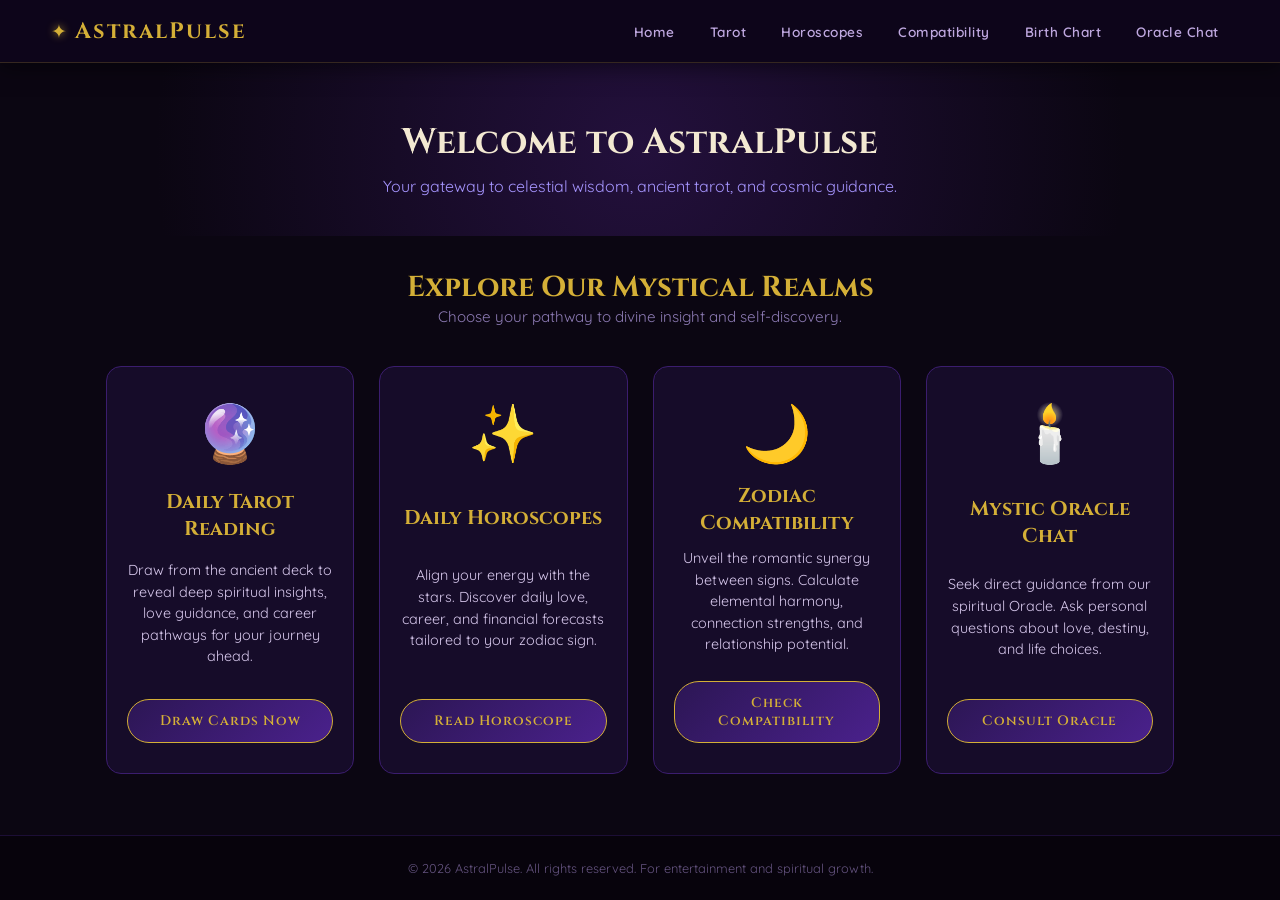
==== index.html @ 4798121c "update" ====
﻿<!DOCTYPE html>
<html lang="en">
<head>
    <meta charset="UTF-8">
    <meta name="viewport" content="width=device-width, initial-scale=1.0">
    <title>AstralPulse - Mystical Tarot, Horoscopes & Oracle Portal</title>
    <link rel="preconnect" href="https://fonts.googleapis.com">
    <link rel="preconnect" href="https://fonts.gstatic.com" crossorigin>
    <link href="https://fonts.googleapis.com/css2?family=Cinzel:wght@400;600;700&family=Quicksand:wght@300;400;600&display=swap" rel="stylesheet">
    <link rel="stylesheet" href="style.css">
</head>
<body>

    <!-- Header & Navigation -->
    <header class="navbar">
        <div class="logo">
            <a href="index.html">
                <span class="logo-symbol">✦</span>
                <h1>AstralPulse</h1>
            </a>
        </div>
        <nav>
            <ul>
                <li><a href="index.html">Home</a></li>
                <li><a href="tarot.html">Tarot</a></li>
                <li><a href="horoscopes.html">Horoscopes</a></li>
                <li><a href="compatibility.html">Compatibility</a></li>
                <li><a href="birthchart.html">Birth Chart</a></li>
                <li><a href="chat.html">Oracle Chat</a></li>
            </ul>
        </nav>
    </header>

    <!-- Main Hero Section -->
    <section class="hero">
        <h2>Welcome to AstralPulse</h2>
        <p>Your gateway to celestial wisdom, ancient tarot, and cosmic guidance.</p>
    </section>

    <!-- Portal Services Features Section -->
    <main class="container">
        <div class="section-title">
            <h2>Explore Our Mystical Realms</h2>
            <p>Choose your pathway to divine insight and self-discovery.</p>
        </div>

        <!-- Features Grid -->
        <div class="features-grid">

            <!-- Feature 1: Tarot -->
            <div class="feature-card">
                <div class="feature-icon">🔮</div>
                <h3>Daily Tarot Reading</h3>
                <p>Draw from the ancient deck to reveal deep spiritual insights, love guidance, and career pathways for your journey ahead.</p>
                <a href="tarot.html" class="cta-button">Draw Cards Now</a>
            </div>

            <!-- Feature 2: Horoscopes -->
            <div class="feature-card">
                <div class="feature-icon">✨</div>
                <h3>Daily Horoscopes</h3>
                <p>Align your energy with the stars. Discover daily love, career, and financial forecasts tailored to your zodiac sign.</p>
                <a href="horoscopes.html" class="cta-button">Read Horoscope</a>
            </div>

            <!-- Feature 3: Compatibility -->
            <div class="feature-card">
                <div class="feature-icon">🌙</div>
                <h3>Zodiac Compatibility</h3>
                <p>Unveil the romantic synergy between signs. Calculate elemental harmony, connection strengths, and relationship potential.</p>
                <a href="compatibility.html" class="cta-button">Check Compatibility</a>
            </div>

            <!-- Feature 4: Mystic Chat -->
            <div class="feature-card">
                <div class="feature-icon">🕯️</div>
                <h3>Mystic Oracle Chat</h3>
                <p>Seek direct guidance from our spiritual Oracle. Ask personal questions about love, destiny, and life choices.</p>
                <a href="chat.html" class="cta-button">Consult Oracle</a>
            </div>

        </div>
    </main>

    <!-- Footer -->
    <footer>
        <p>&copy; 2026 AstralPulse. All rights reserved. For entertainment and spiritual growth.</p>
    </footer>

    <script src="script.js"></script>
</body>
</html>
---- style.css ----
/* ==========================================================================
   AstralPulse - Main Stylesheet (Nihai & Mobil Uyumlu Betik)
   ========================================================================== */

* {
    margin: 0;
    padding: 0;
    box-sizing: border-box;
}

body {
    background: #0b0612;
    color: #e5d9f2;
    font-family: 'Quicksand', sans-serif;
    min-height: 100vh;
    display: flex;
    flex-direction: column;
    overflow-x: hidden;
}

/* 1. Enhanced Navbar & Header */
.navbar {
    display: flex;
    justify-content: space-between;
    align-items: center;
    padding: 1rem 4%;
    background: rgba(14, 6, 28, 0.95);
    border-bottom: 1px solid rgba(212, 175, 55, 0.2);
    position: sticky;
    top: 0;
    z-index: 1000;
    backdrop-filter: blur(12px);
    box-shadow: 0 4px 20px rgba(0, 0, 0, 0.5);
}

.logo a {
    display: flex;
    align-items: center;
    gap: 8px;
    text-decoration: none;
}

.logo-symbol {
    color: #d4af37;
    font-size: 1.2rem;
    text-shadow: 0 0 8px rgba(212, 175, 55, 0.8);
}

.logo h1 {
    font-family: 'Cinzel', serif;
    color: #d4af37;
    font-size: 1.4rem;
    letter-spacing: 2px;
    font-weight: 700;
}

.navbar nav ul {
    display: flex;
    list-style: none;
    gap: 15px;
    align-items: center;
}

.navbar nav a {
    color: #bfa8e0;
    text-decoration: none;
    font-size: 0.85rem;
    font-weight: 600;
    letter-spacing: 0.5px;
    padding: 6px 10px;
    border-radius: 20px;
    transition: all 0.3s ease;
}

    .navbar nav a:hover {
        color: #f3e9d2;
        background: rgba(165, 148, 253, 0.15);
    }

    .navbar nav a.active {
        color: #d4af37;
        background: rgba(212, 175, 55, 0.12);
        border: 1px solid rgba(212, 175, 55, 0.3);
        box-shadow: 0 0 10px rgba(212, 175, 55, 0.2);
    }

/* 2. Hero Section */
.hero {
    text-align: center;
    padding: 3.5rem 1rem 2.5rem 1rem;
    background: radial-gradient(circle at center, #23103c 0%, #0b0612 75%);
}

    .hero h2 {
        font-family: 'Cinzel', serif;
        font-size: 2.2rem;
        color: #f3e9d2;
        margin-bottom: 10px;
    }

    .hero p {
        color: #a594fd;
        font-size: 1rem;
        max-width: 600px;
        margin: 0 auto;
    }

/* 3. Container & Layout */
.container {
    max-width: 1100px;
    margin: 0 auto;
    padding: 2rem 1rem;
    flex: 1;
    width: 100%;
}

.section-title {
    text-align: center;
    margin-bottom: 2.5rem;
    padding: 0 10px;
}

    .section-title h2 {
        font-family: 'Cinzel', serif;
        color: #d4af37;
        font-size: 1.8rem;
    }

    .section-title p {
        color: #8c7ab3;
        font-size: 0.95rem;
    }

/* 4. Homepage Features Grid */
.features-grid {
    display: grid;
    grid-template-columns: repeat(auto-fit, minmax(240px, 1fr));
    gap: 25px;
    margin-top: 1rem;
}

.feature-card {
    background: #160c29;
    border: 1px solid #3b1d6e;
    border-radius: 15px;
    padding: 30px 20px;
    text-align: center;
    display: flex;
    flex-direction: column;
    justify-content: space-between;
    transition: transform 0.3s ease, box-shadow 0.3s ease;
}

    .feature-card:hover {
        transform: translateY(-8px);
        box-shadow: 0 0 25px rgba(212, 175, 55, 0.3);
        border-color: #d4af37;
    }

.feature-icon {
    font-size: 3.5rem;
    margin-bottom: 15px;
}

.feature-card h3 {
    font-family: 'Cinzel', serif;
    color: #d4af37;
    font-size: 1.25rem;
    margin-bottom: 12px;
}

.feature-card p {
    color: #d6c7eb;
    font-size: 0.9rem;
    line-height: 1.5;
    margin-bottom: 25px;
}

.cta-button {
    display: inline-block;
    padding: 12px 20px;
    background: linear-gradient(135deg, #2c1654, #4a218c);
    color: #d4af37;
    text-decoration: none;
    border: 1px solid #d4af37;
    border-radius: 25px;
    font-family: 'Cinzel', serif;
    font-weight: 600;
    font-size: 0.85rem;
    letter-spacing: 1px;
    transition: all 0.3s ease;
    cursor: pointer;
    text-align: center;
}

    .cta-button:hover {
        background: #d4af37;
        color: #0b0612;
        box-shadow: 0 0 15px rgba(212, 175, 55, 0.8);
    }

/* 5. Tarot Deck & Cards */
.tarot-deck {
    display: flex;
    justify-content: center;
    flex-wrap: wrap;
    gap: 30px;
    margin-bottom: 3rem;
}

.tarot-item-wrapper {
    display: flex;
    flex-direction: column;
    align-items: center;
    width: 210px;
}

.tarot-card-container {
    width: 100%;
    height: 350px;
    perspective: 1000px;
    cursor: pointer;
    border-radius: 15px;
    transition: box-shadow 0.4s ease;
}

    .tarot-card-container.selected {
        box-shadow: 0 0 25px 5px rgba(212, 175, 55, 0.7), 0 0 50px 15px rgba(165, 148, 253, 0.4);
    }

.tarot-card {
    width: 100%;
    height: 100%;
    position: relative;
    transform-style: preserve-3d;
    transition: transform 0.8s cubic-bezier(0.175, 0.885, 0.32, 1.275);
    border-radius: 15px;
    box-shadow: 0 10px 25px rgba(0, 0, 0, 0.6);
}

.tarot-card-container.flipped .tarot-card {
    transform: rotateY(180deg);
}

.card-face {
    position: absolute;
    width: 100%;
    height: 100%;
    backface-visibility: hidden;
    border-radius: 15px;
    border: 2px solid #3b1d6e;
    display: flex;
    flex-direction: column;
    align-items: center;
    justify-content: center;
}

.card-back {
    background: linear-gradient(135deg, #180930, #2d1254);
    color: #d4af37;
}

.back-pattern {
    font-size: 3.5rem;
    margin-bottom: 10px;
    text-shadow: 0 0 10px #d4af37;
}

.card-back span {
    font-size: 0.85rem;
    color: #a594fd;
    text-transform: uppercase;
    letter-spacing: 1px;
}

.card-front {
    background: #170d2b;
    color: #f3e9d2;
    transform: rotateY(180deg);
    padding: 15px;
    justify-content: space-between;
}

.card-image-placeholder {
    width: 100%;
    height: 230px;
    background: #251442;
    border-radius: 10px;
    display: flex;
    align-items: center;
    justify-content: center;
    border: 1px solid #3b1d6e;
}

    .card-image-placeholder .symbol {
        font-size: 4rem;
    }

.card-front h3 {
    font-family: 'Cinzel', serif;
    color: #d4af37;
    font-size: 1rem;
    margin-top: 10px;
    text-align: center;
}

.tarot-item-wrapper .card-detail-box {
    display: none;
    width: 100%;
    background: #160c29;
    border: 1px solid #3b1d6e;
    border-radius: 12px;
    padding: 15px;
    margin-top: 15px;
    box-shadow: 0 5px 15px rgba(0,0,0,0.3);
    animation: fadeIn 0.5s ease-in-out;
}

    .tarot-item-wrapper .card-detail-box.active {
        display: block;
    }

.card-detail-box h3 {
    font-family: 'Cinzel', serif;
    color: #d4af37;
    margin-bottom: 10px;
    border-bottom: 1px solid #2c1654;
    padding-bottom: 6px;
    font-size: 1rem;
}

.card-detail-box p {
    line-height: 1.5;
    margin-bottom: 8px;
    font-size: 0.9rem;
    color: #d6c7eb;
}

/* 6. Horoscope Grid & Focus View */
.horoscope-grid {
    display: grid;
    grid-template-columns: repeat(auto-fit, minmax(160px, 1fr));
    gap: 15px;
    justify-content: center;
}

.horoscope-card {
    background: #160c29;
    border: 1px solid #3b1d6e;
    border-radius: 15px;
    padding: 20px 10px;
    text-align: center;
    cursor: pointer;
    transition: all 0.3s ease;
    box-shadow: 0 5px 15px rgba(0,0,0,0.4);
}

    .horoscope-card:hover {
        transform: translateY(-4px);
        border-color: #d4af37;
        box-shadow: 0 0 20px rgba(212, 175, 55, 0.3);
    }

.zodiac-symbol {
    font-size: 2.8rem;
    margin-bottom: 8px;
}

.horoscope-card h3 {
    font-family: 'Cinzel', serif;
    color: #d4af37;
    font-size: 1rem;
    margin-bottom: 4px;
}

.zodiac-date {
    font-size: 0.75rem;
    color: #a594fd;
}

.selected-horoscope-container {
    display: none;
    max-width: 700px;
    margin: 0 auto;
    animation: fadeIn 0.5s ease-in-out;
}

    .selected-horoscope-container.active {
        display: block;
    }

.back-btn {
    margin-bottom: 20px;
    width: 100%;
    max-width: 220px;
}

.horoscope-focus-card {
    background: #160c29;
    border: 2px solid #d4af37;
    border-radius: 15px;
    padding: 20px;
    text-align: center;
    margin-bottom: 25px;
    box-shadow: 0 0 25px rgba(212, 175, 55, 0.4);
}

.horoscope-texts-stack {
    display: flex;
    flex-direction: column;
    gap: 20px;
}

.h-text-box {
    background: #160c29;
    border: 1px solid #3b1d6e;
    border-radius: 12px;
    padding: 18px;
    box-shadow: 0 5px 15px rgba(0,0,0,0.3);
}

    .h-text-box h3 {
        font-family: 'Cinzel', serif;
        color: #d4af37;
        margin-bottom: 10px;
        border-bottom: 1px solid #2c1654;
        padding-bottom: 6px;
        font-size: 1.05rem;
    }

    .h-text-box p {
        line-height: 1.6;
        font-size: 0.95rem;
        color: #d6c7eb;
    }

/* 7. Card & Details Containers */
.card-details-container {
    max-width: 700px;
    margin: 0 auto;
    display: flex;
    flex-direction: column;
    gap: 15px;
}

.card-detail-box {
    display: none;
    background: #160c29;
    border: 1px solid #3b1d6e;
    border-radius: 12px;
    padding: 18px;
    box-shadow: 0 5px 15px rgba(0, 0, 0, 0.3);
    animation: fadeIn 0.5s ease-in-out;
}

    .card-detail-box.active {
        display: block;
    }

    .card-detail-box h3 {
        font-family: 'Cinzel', serif;
        color: #d4af37;
        margin-bottom: 10px;
        border-bottom: 1px solid #2c1654;
        padding-bottom: 6px;
        font-size: 1.05rem;
    }

    .card-detail-box p {
        line-height: 1.6;
        margin-bottom: 8px;
        font-size: 0.9rem;
        color: #d6c7eb;
    }

/* 8. Zodiac Compatibility & Birth Chart Styles */
.compatibility-card {
    max-width: 650px;
    margin: 0 auto;
    background: #160c29;
    border: 1px solid #3b1d6e;
    border-radius: 20px;
    padding: 25px 20px;
    text-align: center;
    box-shadow: 0 10px 30px rgba(0, 0, 0, 0.5);
}

.signs-selection {
    display: flex;
    align-items: center;
    justify-content: space-around;
    gap: 15px;
    margin-bottom: 25px;
    flex-wrap: wrap;
}

.birth-form-grid {
    display: grid;
    grid-template-columns: repeat(auto-fit, minmax(240px, 1fr));
    gap: 15px;
    text-align: left;
}

.select-group {
    display: flex;
    flex-direction: column;
    gap: 8px;
    flex: 1;
    min-width: 140px;
}

    .select-group label {
        font-family: 'Cinzel', serif;
        color: #d4af37;
        font-size: 0.9rem;
    }

    .select-group select, .birth-input {
        background: #23103c;
        color: #f3e9d2;
        border: 1px solid #3b1d6e;
        padding: 12px;
        border-radius: 10px;
        font-size: 0.95rem;
        font-family: 'Quicksand', sans-serif;
        outline: none;
        cursor: pointer;
        width: 100%;
    }

.heart-divider {
    font-size: 1.8rem;
    animation: pulse 1.5s infinite alternate;
}

.calculate-btn {
    width: 100%;
    max-width: 280px;
    margin: 0 auto;
    font-size: 0.95rem;
    padding: 12px 20px;
}

.result-box {
    display: none;
    margin-top: 25px;
    padding-top: 20px;
    border-top: 1px solid #2c1654;
    animation: fadeIn 0.6s ease-in-out;
}

    .result-box.active {
        display: block;
    }

.percentage-badge {
    font-size: 3rem;
    font-family: 'Cinzel', serif;
    color: #d4af37;
    margin: 10px 0;
    text-shadow: 0 0 15px rgba(212, 175, 55, 0.5);
}

.result-box p {
    color: #d6c7eb;
    line-height: 1.6;
    font-size: 0.95rem;
}

/* 9. Mystic Chat Window Styles */
.chat-window {
    max-width: 750px;
    margin: 0 auto;
    background: #160c29;
    border: 1px solid #3b1d6e;
    border-radius: 20px;
    display: flex;
    flex-direction: column;
    height: 480px;
    box-shadow: 0 10px 30px rgba(0, 0, 0, 0.5);
    overflow: hidden;
}

.chat-messages {
    flex: 1;
    padding: 15px;
    overflow-y: auto;
    display: flex;
    flex-direction: column;
    gap: 12px;
}

.message {
    max-width: 85%;
    padding: 12px 16px;
    border-radius: 15px;
    line-height: 1.5;
    font-size: 0.9rem;
    animation: fadeIn 0.4s ease-in-out;
}

.oracle-msg {
    background: #23103c;
    color: #f3e9d2;
    border: 1px solid #3b1d6e;
    align-self: flex-start;
    border-top-left-radius: 3px;
}

.user-msg {
    background: linear-gradient(135deg, #2c1654, #4a218c);
    color: #d4af37;
    border: 1px solid #d4af37;
    align-self: flex-end;
    border-top-right-radius: 3px;
}

.chat-input-area {
    display: flex;
    padding: 12px 15px;
    background: #0b0612;
    border-top: 1px solid #2c1654;
    gap: 10px;
}

    .chat-input-area input {
        flex: 1;
        background: #160c29;
        color: #f3e9d2;
        border: 1px solid #3b1d6e;
        padding: 10px 15px;
        border-radius: 25px;
        font-size: 0.9rem;
        font-family: 'Quicksand', sans-serif;
        outline: none;
    }

        .chat-input-area input:focus {
            border-color: #d4af37;
        }

.send-btn {
    padding: 10px 18px;
    font-size: 0.8rem;
}

/* 10. Footer */
footer {
    text-align: center;
    padding: 1.5rem;
    background: #07030c;
    color: #655480;
    font-size: 0.8rem;
    border-top: 1px solid #1c0e36;
    margin-top: auto;
}

/* 11. Animations & Media Queries */
@keyframes fadeIn {
    from {
        opacity: 0;
        transform: translateY(10px);
    }

    to {
        opacity: 1;
        transform: translateY(0);
    }
}

@keyframes pulse {
    0% {
        transform: scale(1);
    }

    100% {
        transform: scale(1.15);
    }
}

/* --- MOBILE NAVBAR & RESPONSIVE OPTIMIZATION --- */
@media screen and (max-width: 768px) {
    .navbar {
        flex-direction: column;
        padding: 0.8rem 1rem;
        gap: 10px;
    }

    .logo h1 {
        font-size: 1.35rem;
    }

    .navbar nav {
        width: 100%;
        overflow-x: auto;
        padding-bottom: 4px;
        -webkit-overflow-scrolling: touch;
    }

        .navbar nav ul {
            justify-content: flex-start;
            gap: 8px;
            width: max-content;
            margin: 0 auto;
        }

        .navbar nav a {
            font-size: 0.8rem;
            padding: 5px 8px;
            white-space: nowrap;
        }

    .hero {
        padding: 2.2rem 1rem 1.5rem 1rem;
    }

        .hero h2 {
            font-size: 1.6rem;
        }

        .hero p {
            font-size: 0.85rem;
        }

    .section-title h2 {
        font-size: 1.4rem;
    }

    .tarot-deck {
        flex-direction: column;
        align-items: center;
        gap: 25px;
    }a

    .tarot-item-wrapper {
        width: 100%;
        max-width: 280px;
    }

    .tarot-card-container {
        width: 100%;
        height: 330px;
    }

    .horoscope-grid {
        grid-template-columns: repeat(2, 1fr);
        gap: 10px;
    }

    .compatibility-card {
        padding: 20px 12px;
    }

    .signs-selection, .birth-form-grid {
        flex-direction: column;
        grid-template-columns: 1fr;
        gap: 10px;
    }

    .select-group {
        width: 100%;
    }

    .chat-window {
        height: 400px;
        border-radius: 12px;
    }
}
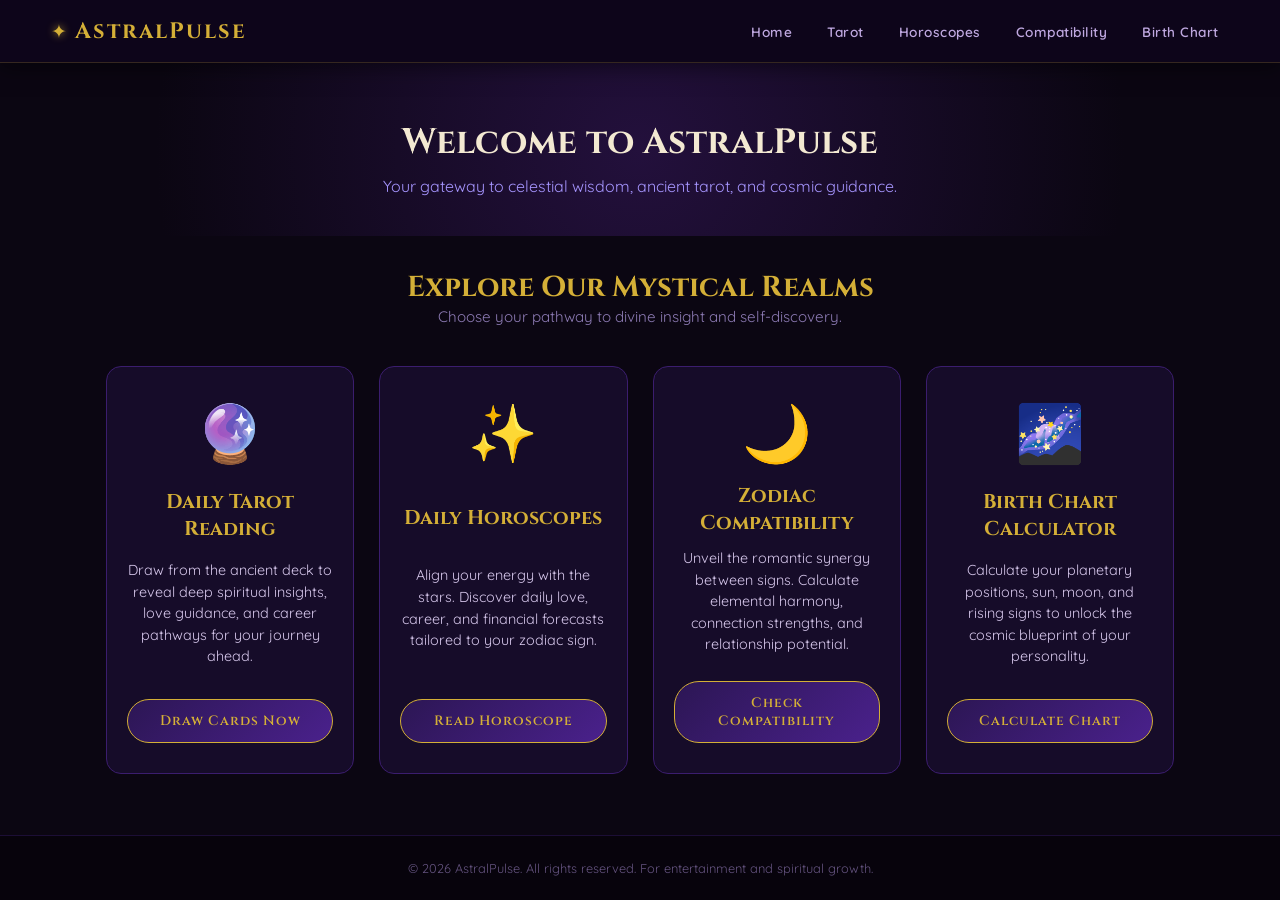
==== commit 7c5c4211: "done" ====
--- a/index.html
+++ b/index.html
@@ -26,7 +26,6 @@
                 <li><a href="horoscopes.html">Horoscopes</a></li>
                 <li><a href="compatibility.html">Compatibility</a></li>
                 <li><a href="birthchart.html">Birth Chart</a></li>
-                <li><a href="chat.html">Oracle Chat</a></li>
             </ul>
         </nav>
     </header>
@@ -71,12 +70,12 @@
                 <a href="compatibility.html" class="cta-button">Check Compatibility</a>
             </div>
 
-            <!-- Feature 4: Mystic Chat -->
+            <!-- Feature 4: Birth Chart (Replaced Oracle Chat) -->
             <div class="feature-card">
-                <div class="feature-icon">🕯️</div>
-                <h3>Mystic Oracle Chat</h3>
-                <p>Seek direct guidance from our spiritual Oracle. Ask personal questions about love, destiny, and life choices.</p>
-                <a href="chat.html" class="cta-button">Consult Oracle</a>
+                <div class="feature-icon">🌌</div>
+                <h3>Birth Chart Calculator</h3>
+                <p>Calculate your planetary positions, sun, moon, and rising signs to unlock the cosmic blueprint of your personality.</p>
+                <a href="birthchart.html" class="cta-button">Calculate Chart</a>
             </div>
 
         </div>
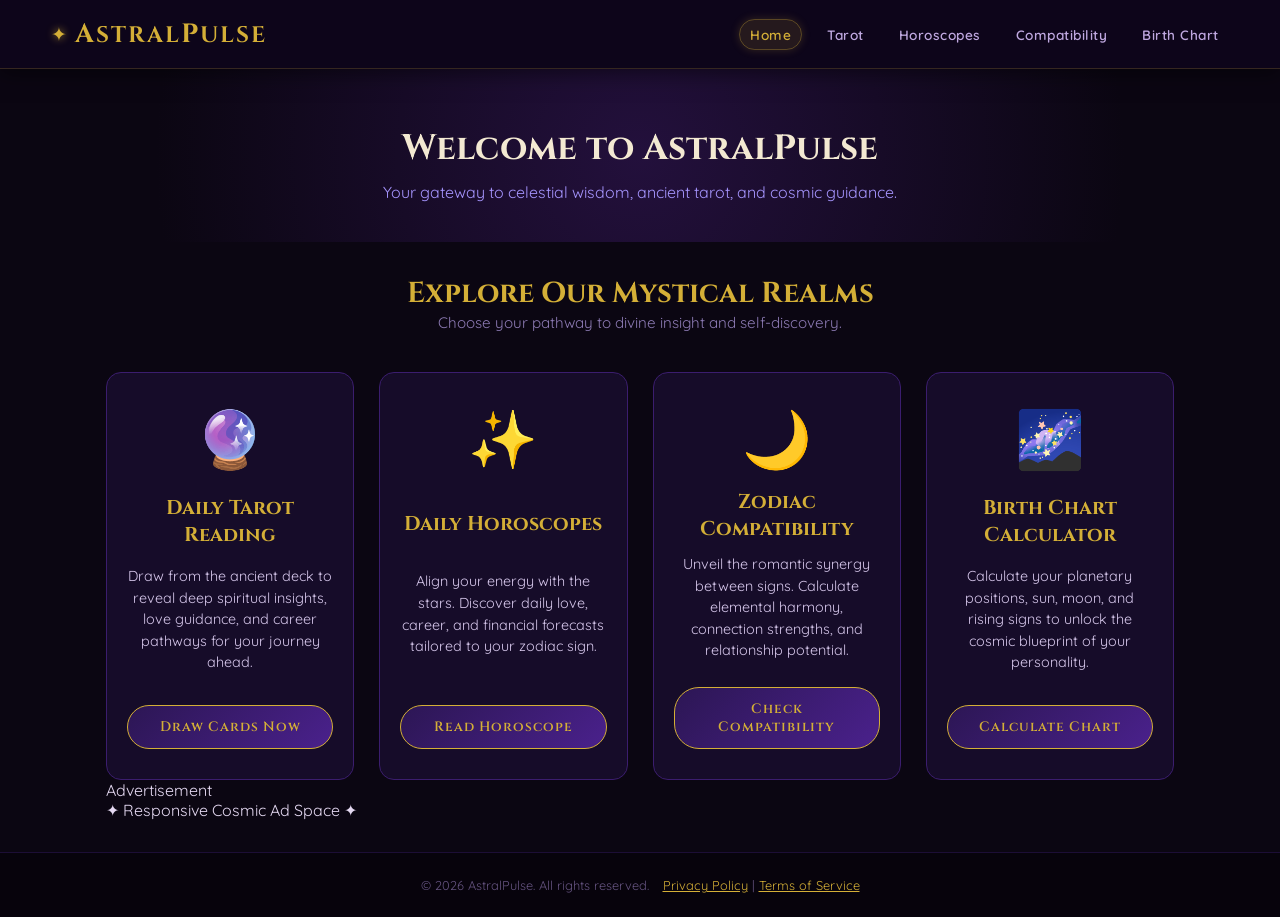
==== commit 5ed0cd87: "comm" ====
--- a/index.html
+++ b/index.html
@@ -16,12 +16,12 @@
         <div class="logo">
             <a href="index.html">
                 <span class="logo-symbol">✦</span>
-                <h1>AstralPulse</h1>
+                <h1><span class="brand-cap">A</span>STRAL<span class="brand-cap">P</span>ULSE</h1>
             </a>
         </div>
         <nav>
             <ul>
-                <li><a href="index.html">Home</a></li>
+                <li><a href="index.html" class="active">Home</a></li>
                 <li><a href="tarot.html">Tarot</a></li>
                 <li><a href="horoscopes.html">Horoscopes</a></li>
                 <li><a href="compatibility.html">Compatibility</a></li>
@@ -70,7 +70,7 @@
                 <a href="compatibility.html" class="cta-button">Check Compatibility</a>
             </div>
 
-            <!-- Feature 4: Birth Chart (Replaced Oracle Chat) -->
+            <!-- Feature 4: Birth Chart -->
             <div class="feature-card">
                 <div class="feature-icon">🌌</div>
                 <h3>Birth Chart Calculator</h3>
@@ -79,11 +79,20 @@
             </div>
 
         </div>
+
+        <!-- Google AdSense Banner Slot -->
+        <div class="ad-slot-container">
+            <span class="ad-disclaimer">Advertisement</span>
+            <div class="ad-placeholder">
+                <!-- Google AdSense script unit will be placed here -->
+                ✦ Responsive Cosmic Ad Space ✦
+            </div>
+        </div>
     </main>
 
     <!-- Footer -->
     <footer>
-        <p>&copy; 2026 AstralPulse. All rights reserved. For entertainment and spiritual growth.</p>
+        <p>&copy; 2026 AstralPulse. All rights reserved. <a href="privacy.html" style="color: #d4af37; text-decoration: underline; margin-left: 10px;">Privacy Policy</a> | <a href="terms.html" style="color: #d4af37; text-decoration: underline;">Terms of Service</a></p>
     </footer>
 
     <script src="script.js"></script>
--- a/style.css
+++ b/style.css
@@ -53,6 +53,11 @@
     letter-spacing: 2px;
     font-weight: 700;
 }
+
+    /* A ve P harflerini b�y�k g�stermek i�in eklenen kural[cite: 6] */
+    .logo h1 span.brand-cap {
+        font-size: 1.18em;
+    }
 
 .navbar nav ul {
     display: flex;
@@ -730,7 +735,7 @@
         flex-direction: column;
         align-items: center;
         gap: 25px;
-    }a
+    }
 
     .tarot-item-wrapper {
         width: 100%;
@@ -765,4 +770,45 @@
         height: 400px;
         border-radius: 12px;
     }
-}
+    /* ==========================================================================
+   AstralPulse - AdSense Banner & Native Ad Containers
+   ========================================================================== */
+    .ad-slot-container {
+        width: 100%;
+        max-width: 728px;
+        margin: 35px auto 15px auto;
+        padding: 12px;
+        background: rgba(26, 15, 46, 0.4);
+        border: 1px dashed rgba(212, 175, 55, 0.25);
+        border-radius: 12px;
+        text-align: center;
+        box-sizing: border-box;
+        transition: all 0.3s ease;
+    }
+
+        .ad-slot-container:hover {
+            border-color: rgba(212, 175, 55, 0.5);
+            background: rgba(26, 15, 46, 0.6);
+        }
+
+    .ad-disclaimer {
+        font-size: 0.7rem;
+        color: #a594fd;
+        text-transform: uppercase;
+        letter-spacing: 1.2px;
+        margin-bottom: 8px;
+        display: block;
+        opacity: 0.8;
+    }
+
+    /* AdSense Onay S�recindeki �nizleme / Placeholder G�r�n�m� */
+    .ad-placeholder {
+        display: flex;
+        align-items: center;
+        justify-content: center;
+        min-height: 90px;
+        color: #8c7abf;
+        font-size: 0.85rem;
+        letter-spacing: 0.5px;
+    }
+}
